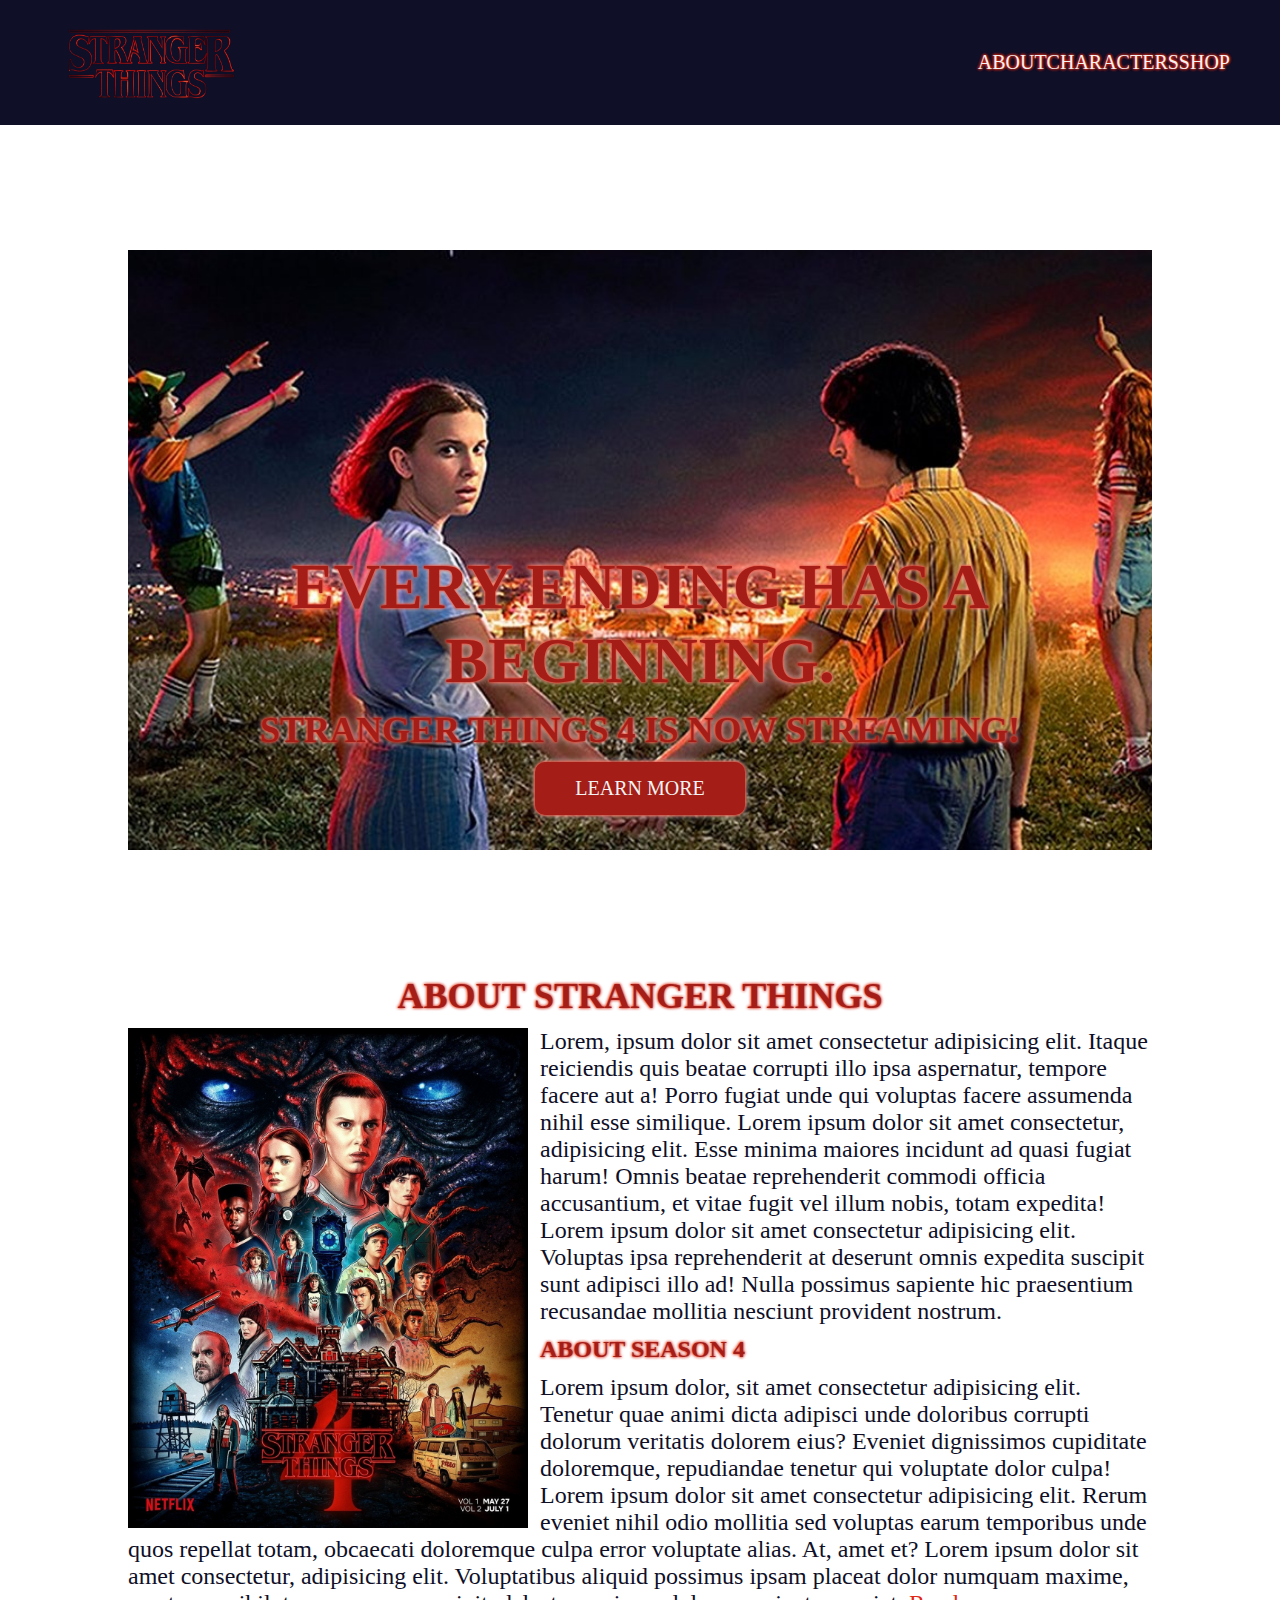
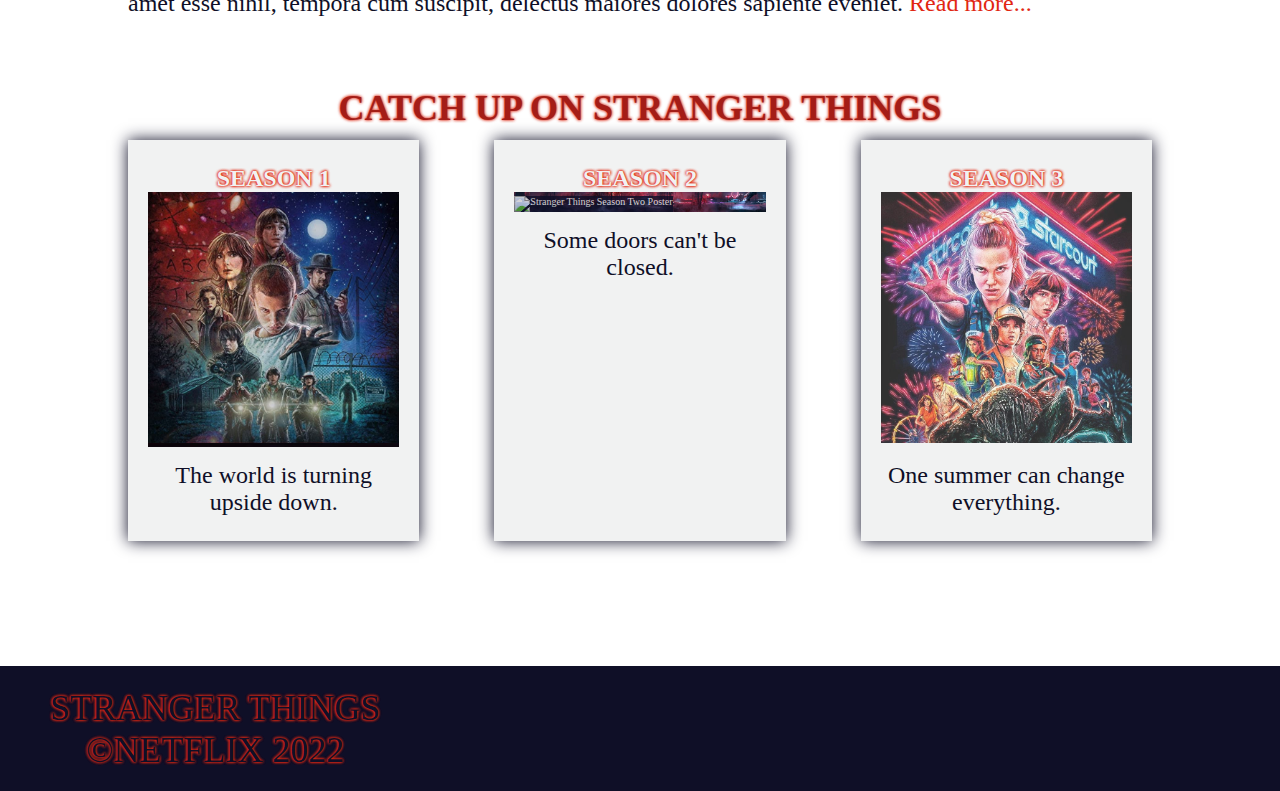
==== about.html @ 23932d37 "finishing touches" ====
<!DOCTYPE html>
<html lang="en">
	<head>
		<meta charset="UTF-8" />
		<meta http-equiv="X-UA-Compatible" content="IE=edge" />
		<meta name="viewport" content="width=device-width, initial-scale=1.0" />
		<link
			rel="stylesheet"
			href="https://cdnjs.cloudflare.com/ajax/libs/font-awesome/6.1.1/css/all.min.css"
			integrity="sha512-KfkfwYDsLkIlwQp6LFnl8zNdLGxu9YAA1QvwINks4PhcElQSvqcyVLLD9aMhXd13uQjoXtEKNosOWaZqXgel0g=="
			crossorigin="anonymous"
			referrerpolicy="no-referrer"
		/>
		<link rel="stylesheet" href="styles/main.css" />
		<link rel="stylesheet" href="styles/about.css" />
		<title>About</title>
	</head>
	<body>
		<div id="grid">
			<!-- START HEADER -->
			<header class="header">
				<!-- START NAV -->
				<header class="header">
					<!-- START NAV -->
					<nav class="nav">
						<div class="nav__logo">
							<a href="home.html" class="subheading">
								<img class="nav__img" src="assets/images/logo.png" alt="Stranger Things Logo" />
							</a>
						</div>
						<div class="nav__links">
							<a href="about.html" class="nav__link nav__link_nav glow_light">About</a>
							<a href="characters.html" class="nav__link nav__link_nav glow_light">Characters</a>
							<a href="shop.html" class="nav__link nav__link_nav glow_light">Shop</a>
						</div>
					</nav>
					<!-- END NAV -->
				</header>
				<!-- END NAV -->
			</header>
			<!-- END HEADER -->

			<!-- START MAIN -->
			<main class="main__wrapper">
				<!-- <h1 class="heading">Every ending has a beginning.</h1>
			<br>
			<h2 class="subheading">Stranger Things 4 Is Now Streaming!</h2>
			<br> -->
				<!-- START HERO -->
				<section class="hero">
					<div class="hero__jumbotron hero__jumbotron_about">
						<h1 class="heading glow_red">Every ending has a beginning.</h1>
						<br />
						<h2 class="subheading glow_red">Stranger Things 4 Is Now Streaming!</h2>
						<br />
						<a href="#content" class="btn btn_primary-red">Learn More</a>
					</div>
				</section>
				<!-- END HERO -->

				<!-- START CONTENT -->
				<section id="content">
					<h2 class="subheading text-center glow_red">About Stranger Things</h2>
					<br />
					<div class="content__article-image">
						<img
							class="poster"
							src="/assets/images/stranger-things-4-poster.jpeg"
							height="500"
							alt="Stranger Things 4 Poster"
						/>
					</div>
					<article class="content__article">
						<p class="body-text">
							Lorem, ipsum dolor sit amet consectetur adipisicing elit. Itaque reiciendis quis
							beatae corrupti illo ipsa aspernatur, tempore facere aut a! Porro fugiat unde qui
							voluptas facere assumenda nihil esse similique. Lorem ipsum dolor sit amet
							consectetur, adipisicing elit. Esse minima maiores incidunt ad quasi fugiat harum!
							Omnis beatae reprehenderit commodi officia accusantium, et vitae fugit vel illum
							nobis, totam expedita! Lorem ipsum dolor sit amet consectetur adipisicing elit.
							Voluptas ipsa reprehenderit at deserunt omnis expedita suscipit sunt adipisci illo ad!
							Nulla possimus sapiente hic praesentium recusandae mollitia nesciunt provident
							nostrum.
						</p>
						<br />
						<h3 class="section-headline glow_red">About Season 4</h3>
						<br />
						<p class="body-text">
							Lorem ipsum dolor, sit amet consectetur adipisicing elit. Tenetur quae animi dicta
							adipisci unde doloribus corrupti dolorum veritatis dolorem eius? Eveniet dignissimos
							cupiditate doloremque, repudiandae tenetur qui voluptate dolor culpa! Lorem ipsum
							dolor sit amet consectetur adipisicing elit. Rerum eveniet nihil odio mollitia sed
							voluptas earum temporibus unde quos repellat totam, obcaecati doloremque culpa error
							voluptate alias. At, amet et? Lorem ipsum dolor sit amet consectetur, adipisicing
							elit. Voluptatibus aliquid possimus ipsam placeat dolor numquam maxime, amet esse
							nihil, tempora cum suscipit, delectus maiores dolores sapiente eveniet.
							<a href="#" class="body-text read-more">Read more...</a>
						</p>
					</article>
					<!-- START IMAGE GALLERY -->
					<h2 class="subheading text-center glow_red">Catch Up On Stranger Things</h2>
					<br />
					<div id="card__grid">
						<div class="card">
							<div class="card-header card-header_about">
								<h3 class="section-headline text-center glow_light">Season 1</h3>
							</div>
							<div class="card-body card-body_about">
								<a href="#">
									<img
										src="assets/images/poster1.jpeg"
										alt="Stranger Things Season One Poster"
										class="card-image"
									/>
								</a>
							</div>
							<div class="card-footer">
								<p class="body-text text-center">The world is turning upside down.</p>
							</div>
						</div>
						<div class="card">
							<div class="card-header card-header_about">
								<h3 class="section-headline text-center glow_light">Season 2</h3>
							</div>
							<div class="card-body card-body_about">
								<a href="#">
									<img
										src="assets/images/poster2.jpeg"
										alt="Stranger Things Season Two Poster"
										class="card-image"
									/>
								</a>
							</div>
							<div class="card-footer">
								<p class="body-text text-center">Some doors can't be closed.</p>
							</div>
						</div>
						<div class="card">
							<div class="card-header card-header_about">
								<h3 class="section-headline text-center glow_light">Season 3</h3>
							</div>
							<div class="card-body card-body_about"></div>
							<a href="#"
								><img
									src="/assets/images/poster3.jpeg"
									alt="Stranger Things Season Three Poster"
									class="card-image"
							/></a>
							<div class="card-footer">
								<p class="body-text text-center">One summer can change everything.</p>
							</div>
						</div>
					</div>
				</section>
				<!-- END CONTENT -->
			</main>
			<!-- END MAIN -->

			<!-- START FOOTER -->
			<footer class="footer">
				<div class="footer__logo">
					<div class="subheading glow_dark">Stranger Things</div>
					<div class="subheading glow_dark">&copy;Netflix 2022</div>
				</div>
				<div class="nav__links">
					<a
						href="https://twitter.com/Stranger_Things?ref_src=twsrc%5Egoogle%7Ctwcamp%5Eserp%7Ctwgr%5Eauthor"
						class="nav__link glow_dark"
						target="_blank"
					>
						<i class="fa-brands fa-twitter nav__link_social"></i>
					</a>
					<a
						href="https://www.instagram.com/strangerthingstv/?hl=en"
						class="nav__link glow_dark"
						target="_blank"
					>
						<i class="fa-brands fa-instagram nav__link_social"></i>
					</a>
					<a
						href="https://www.facebook.com/StrangerThingsTV/"
						class="nav__link glow_dark"
						target="_blank"
					>
						<i class="fa-brands fa-facebook nav__link_social"></i>
					</a>
				</div>
			</footer>
			<!-- END FOOTER -->
		</div>
	</body>
</html>
---- styles/main.css ----
@import "fonts.css";
@import "typography.css";
@import "variables.css";
@import "components.css";
@import "global.css";
---- styles/about.css ----
.hero__jumbotron_about {
	background: url(../assets/images/stranger\ things\ season\ 3\ promo.jpeg);
	/* background-size: cover;
	background-repeat: no-repeat;
	background-position: center; */
}

.heading {
	text-align: center;
	text-transform: uppercase;
}

.subheading {
	text-align: center;
	text-transform: uppercase;
}

.body-text {
	font-size: var(--lg);
}

.poster {
	float: left;
	padding-right: 12px;
}

/* START GALLERY */
.hero__jumbotron_about {
	height: 100%;
	width: 100%;
	background: url(../assets/images/stranger\ things\ season\ 3\ promo.jpeg);
	background-position: center;
	background-size: cover;
	background-repeat: no-repeat;
	position: relative;
	display: flex;
	flex-direction: column;
	justify-content: flex-end;
	padding-bottom: 3.5rem;
	align-items: center;
	text-align: center;
}

.card-header_about {
	color: var(--primary_white);
}

.card-body_about {
	background: url(../assets/images/ST360_03_MindFlayer.jpg);
	background-size: cover;
	background-repeat: no-repeat;
	background-position: center;
}

.content__article {
	padding-bottom: 7rem;
}

/* END GALLERY */

/* START ARTICLE LINK TRANSITION */
.read-more {
	color: var(--accent_red);
	background-image: linear-gradient(var(--accent_red) 0 0);
	background-size: 0%;
	background-repeat: no-repeat;
	transition: 0.4s, background-position 0s;
}

.read-more:hover {
	color: var(--primary_white);
	background-size: 100%;
	background-position: right;
}

/* END ARTICLE LINK TRANSITION */
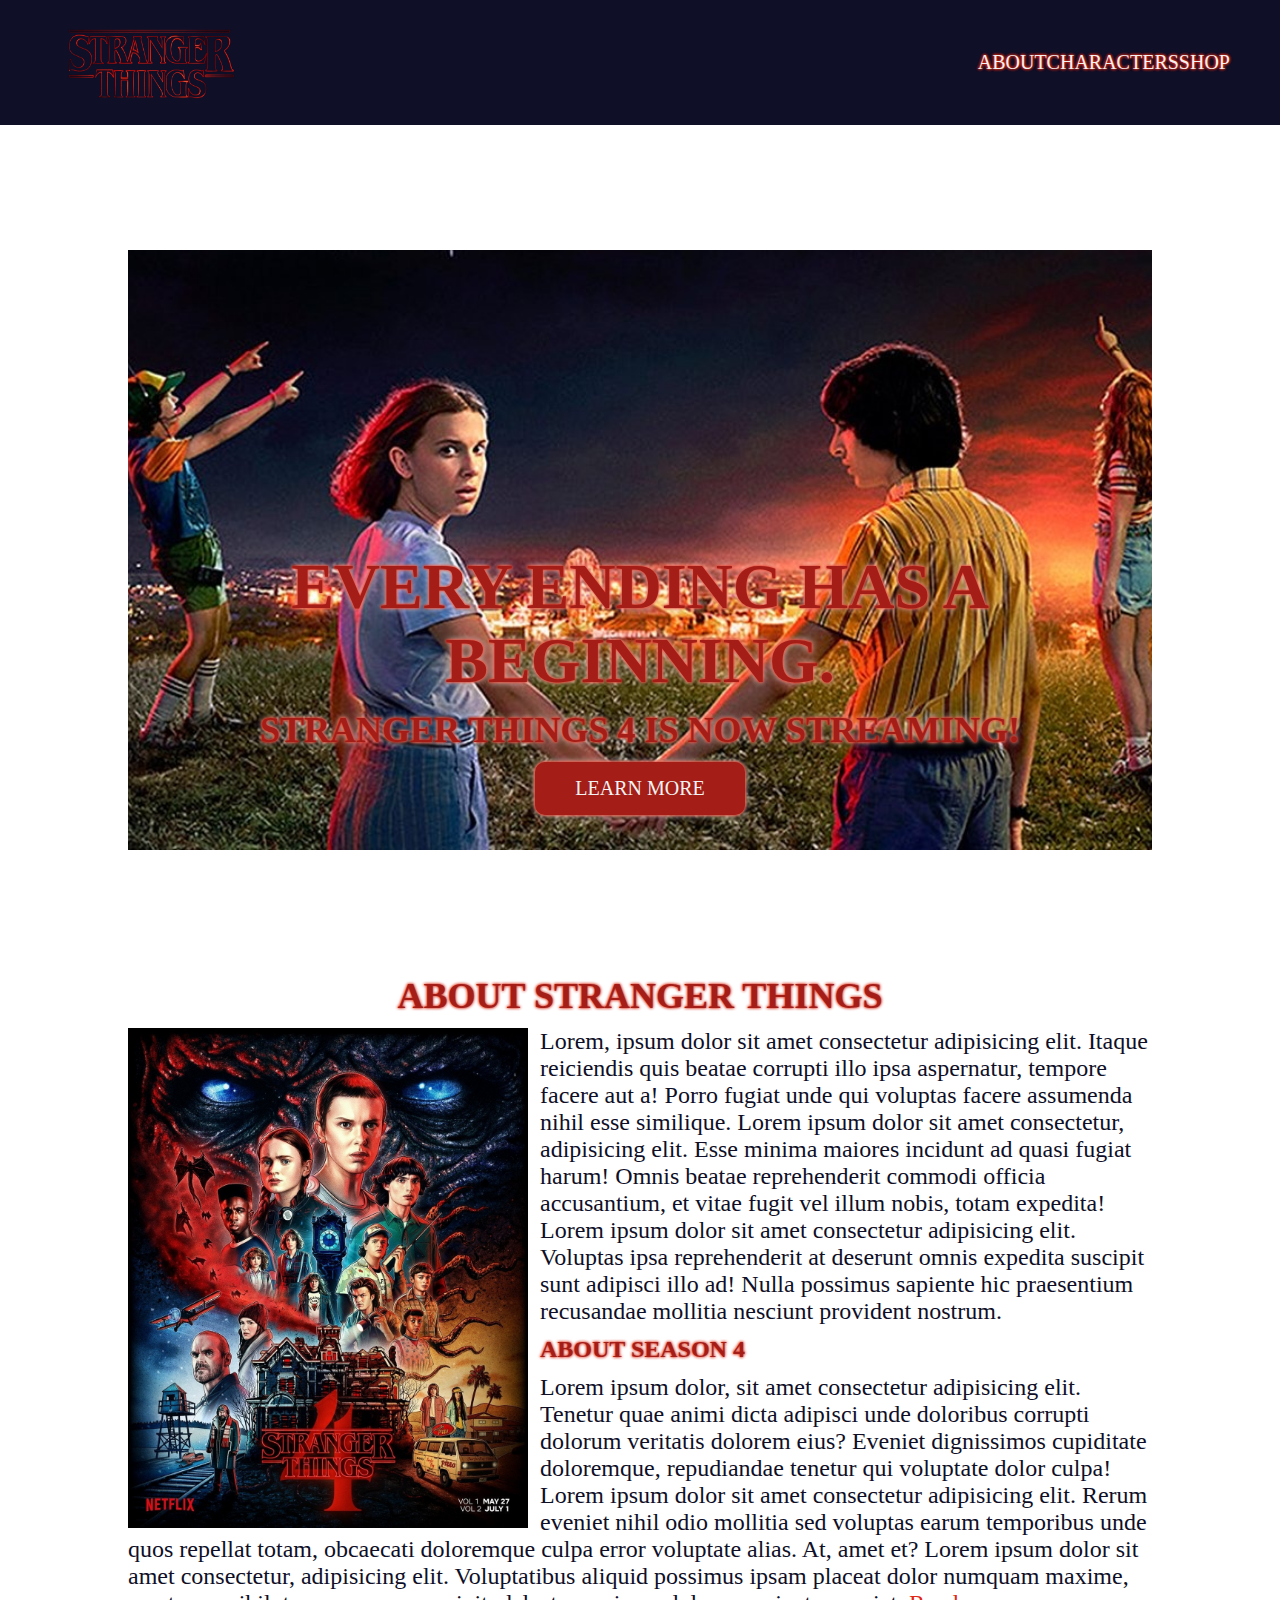
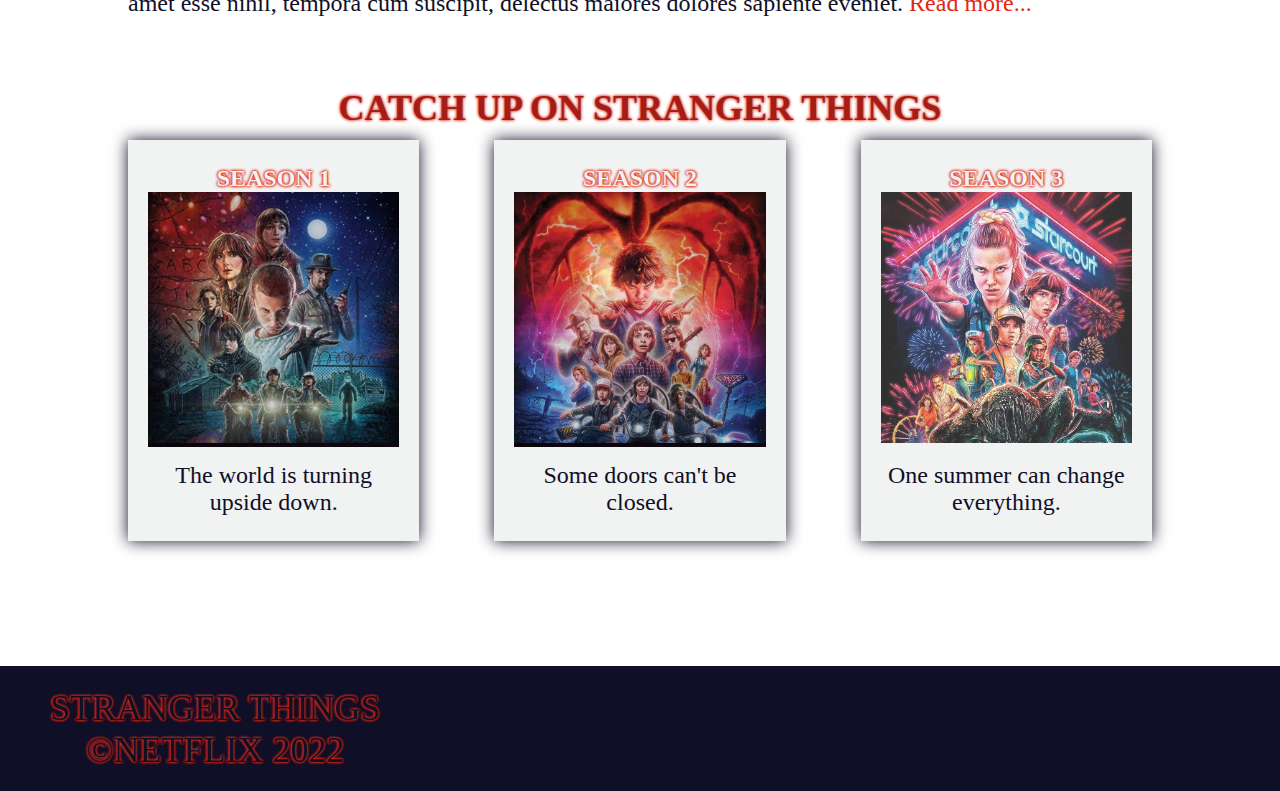
==== commit a0d43817: "fixed poster 2!" ====
--- a/about.html
+++ b/about.html
@@ -125,7 +125,7 @@
 							<div class="card-body card-body_about">
 								<a href="#">
 									<img
-										src="assets/images/poster2.jpeg"
+										src="/assets/images/poster2.jpg"
 										alt="Stranger Things Season Two Poster"
 										class="card-image"
 									/>
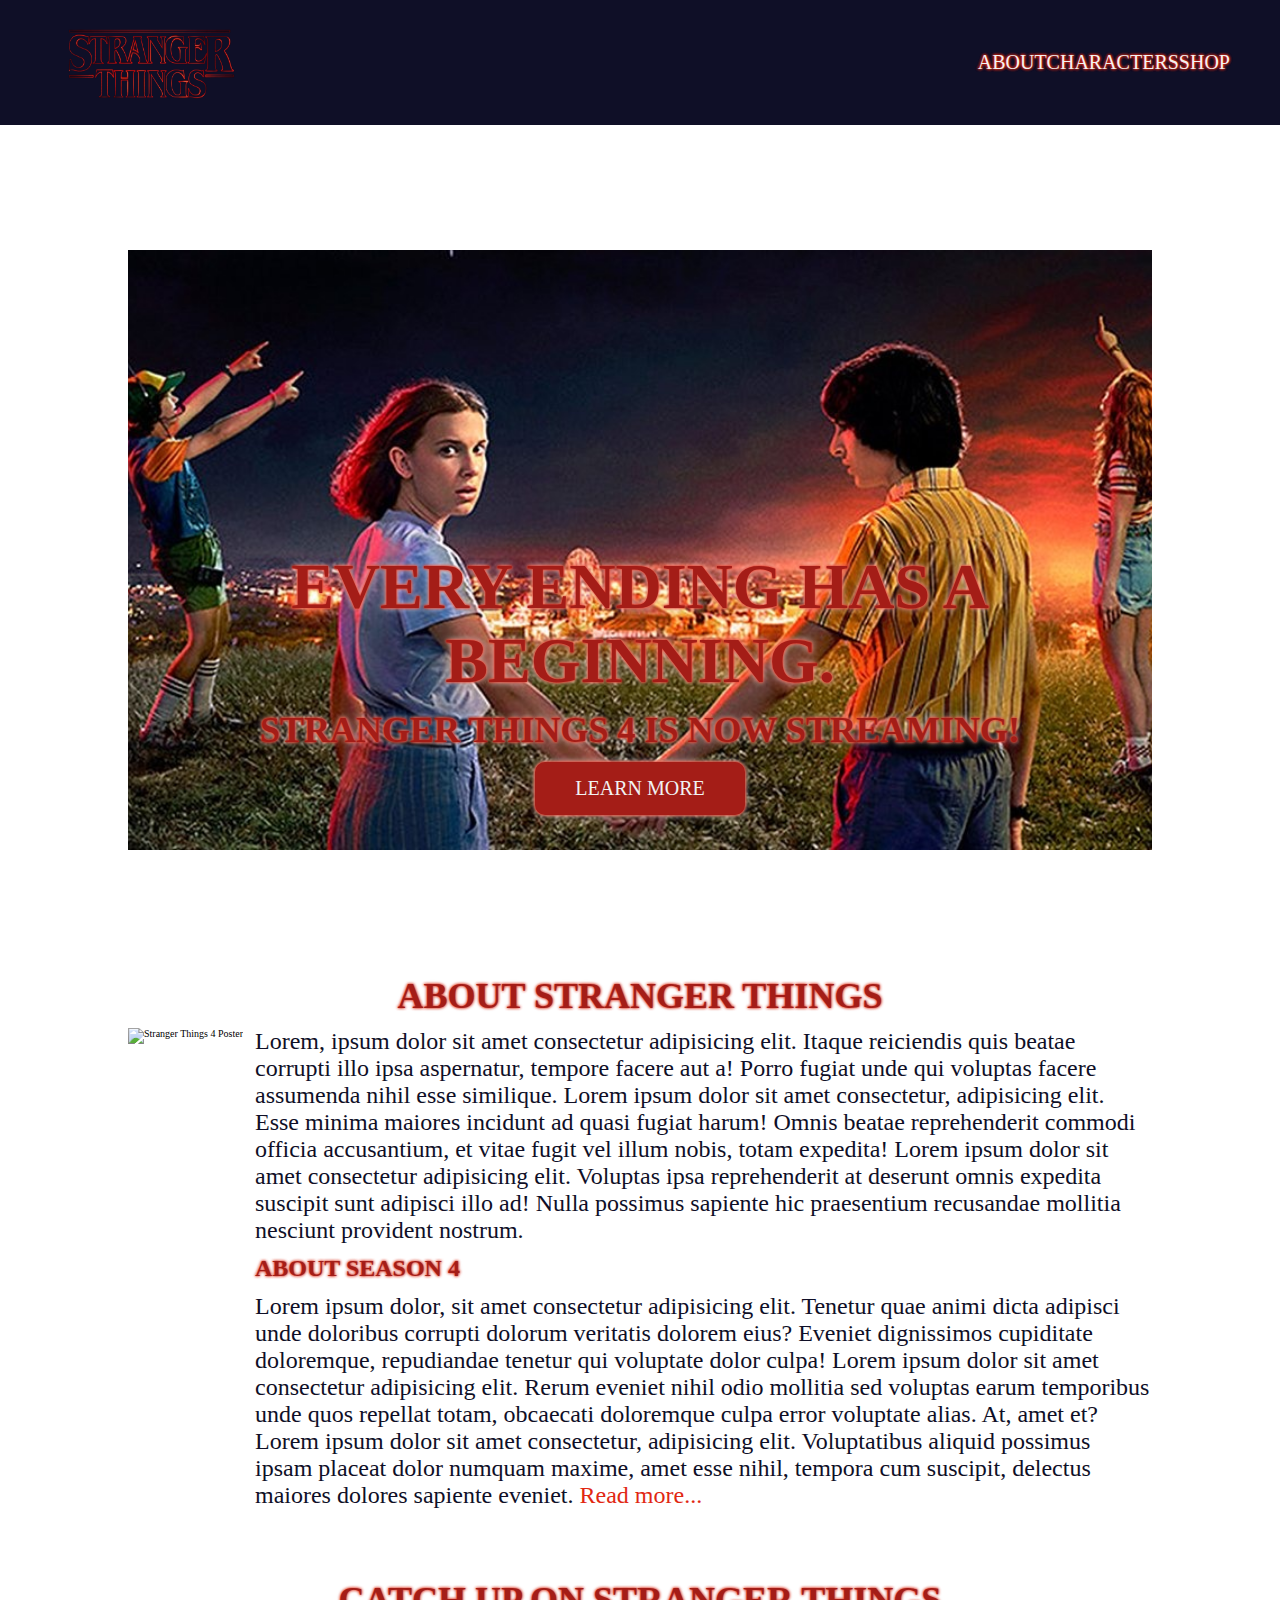
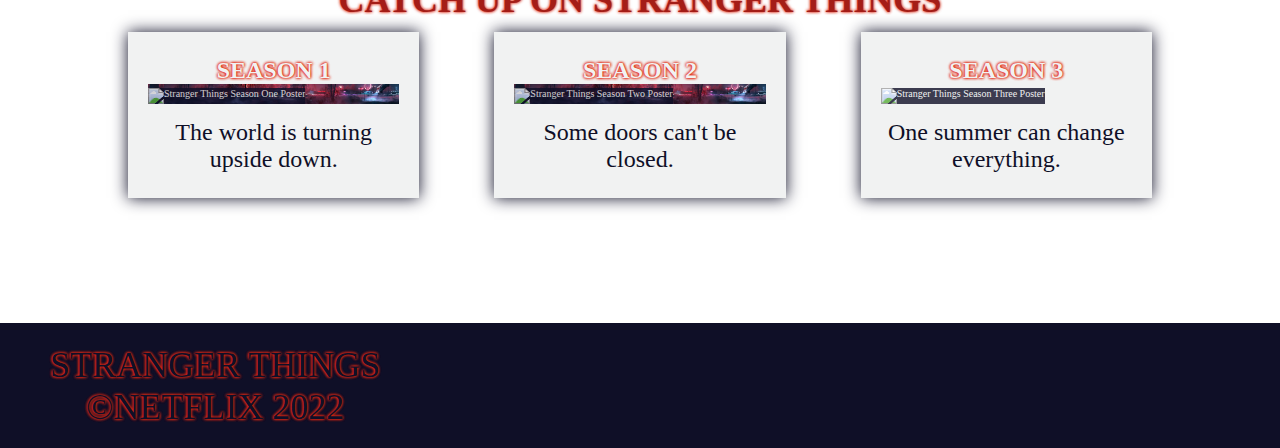
==== commit 43db318d: "fixing images (again again)" ====
--- a/about.html
+++ b/about.html
@@ -65,7 +65,7 @@
 					<div class="content__article-image">
 						<img
 							class="poster"
-							src="/assets/images/stranger-things-4-poster.jpeg"
+							src="https://i.ibb.co/tXCwtD1/stranger-things-4-poster.jpg"
 							height="500"
 							alt="Stranger Things 4 Poster"
 						/>
@@ -108,7 +108,7 @@
 							<div class="card-body card-body_about">
 								<a href="#">
 									<img
-										src="assets/images/poster1.jpeg"
+										src="https://i.ibb.co/09ZPyxC/stranger-things-1.jpg"
 										alt="Stranger Things Season One Poster"
 										class="card-image"
 									/>
@@ -125,7 +125,7 @@
 							<div class="card-body card-body_about">
 								<a href="#">
 									<img
-										src="/assets/images/poster2.jpg"
+										src="https://i.ibb.co/9r8FJ82/stranger-things-2.jpg"
 										alt="Stranger Things Season Two Poster"
 										class="card-image"
 									/>
@@ -142,7 +142,7 @@
 							<div class="card-body card-body_about"></div>
 							<a href="#"
 								><img
-									src="/assets/images/poster3.jpeg"
+									src="https://i.ibb.co/BZzXQr2/stranger-things-3.jpg"
 									alt="Stranger Things Season Three Poster"
 									class="card-image"
 							/></a>
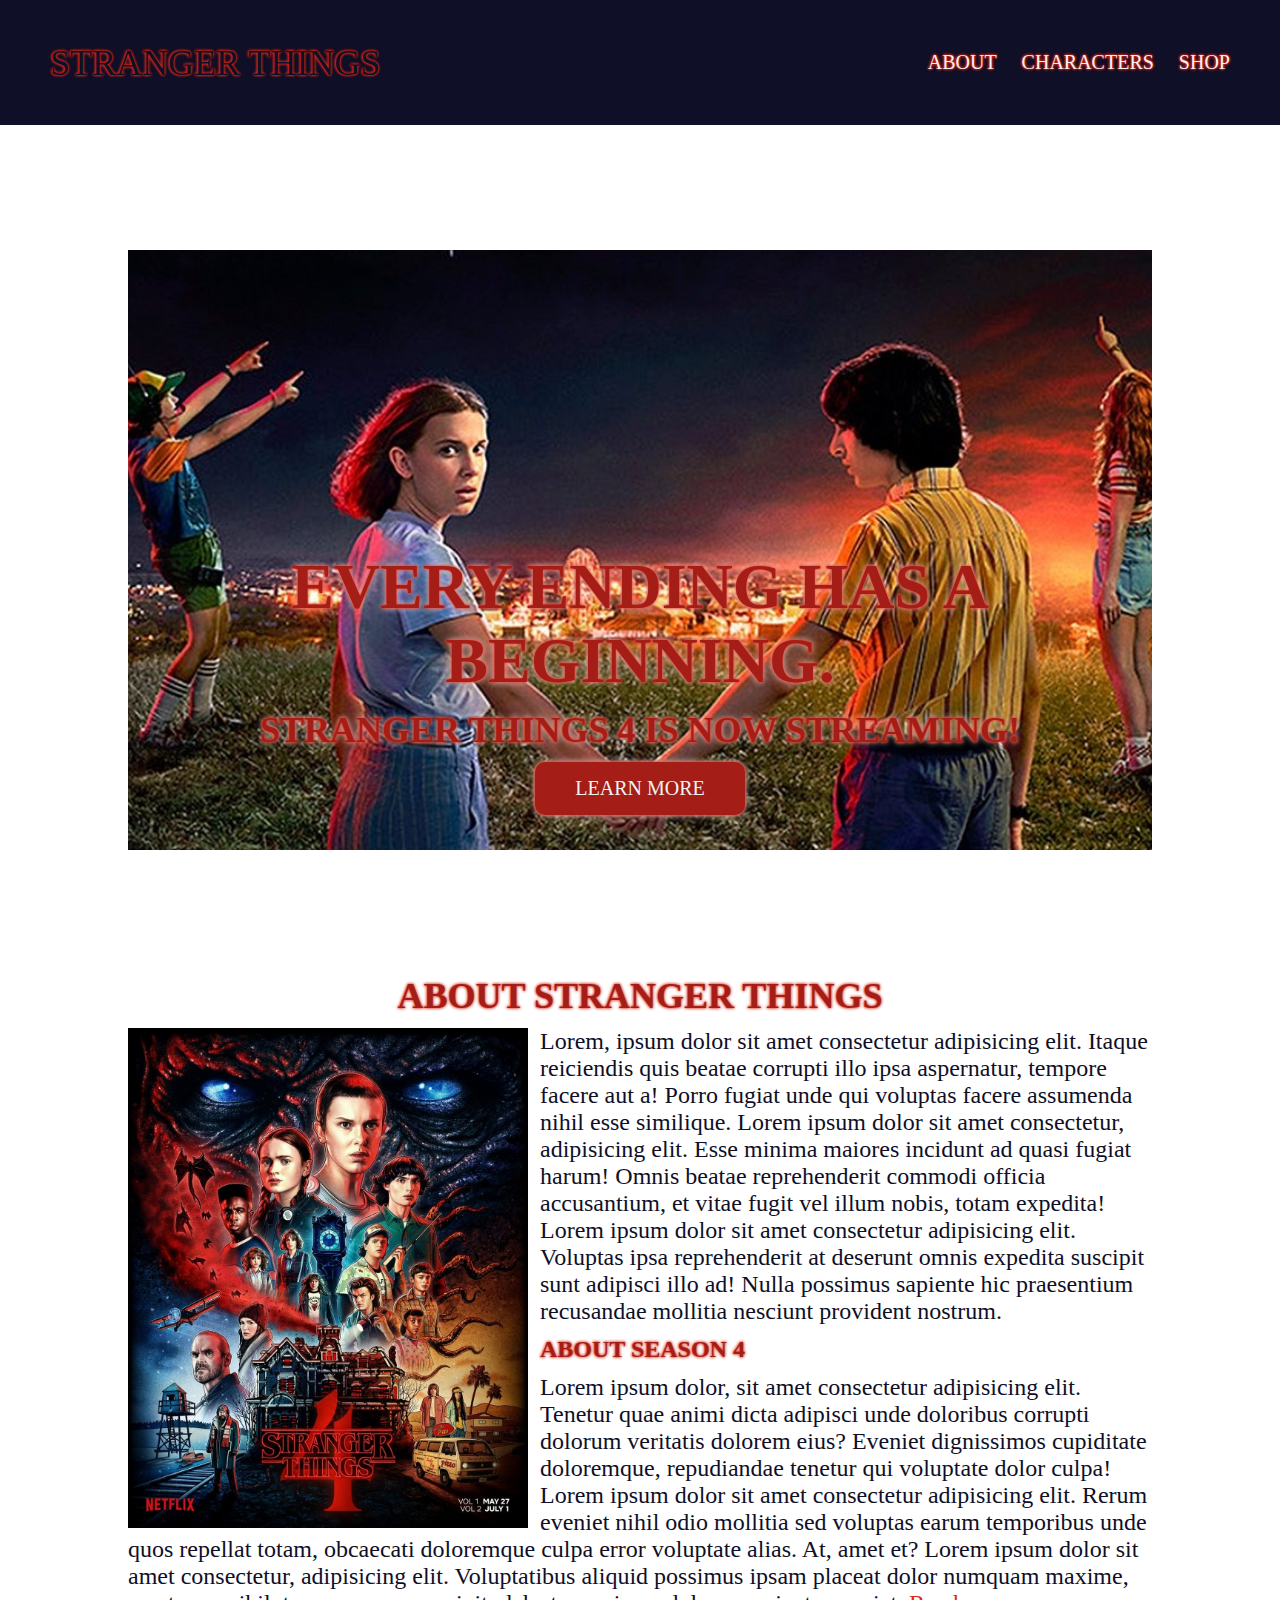
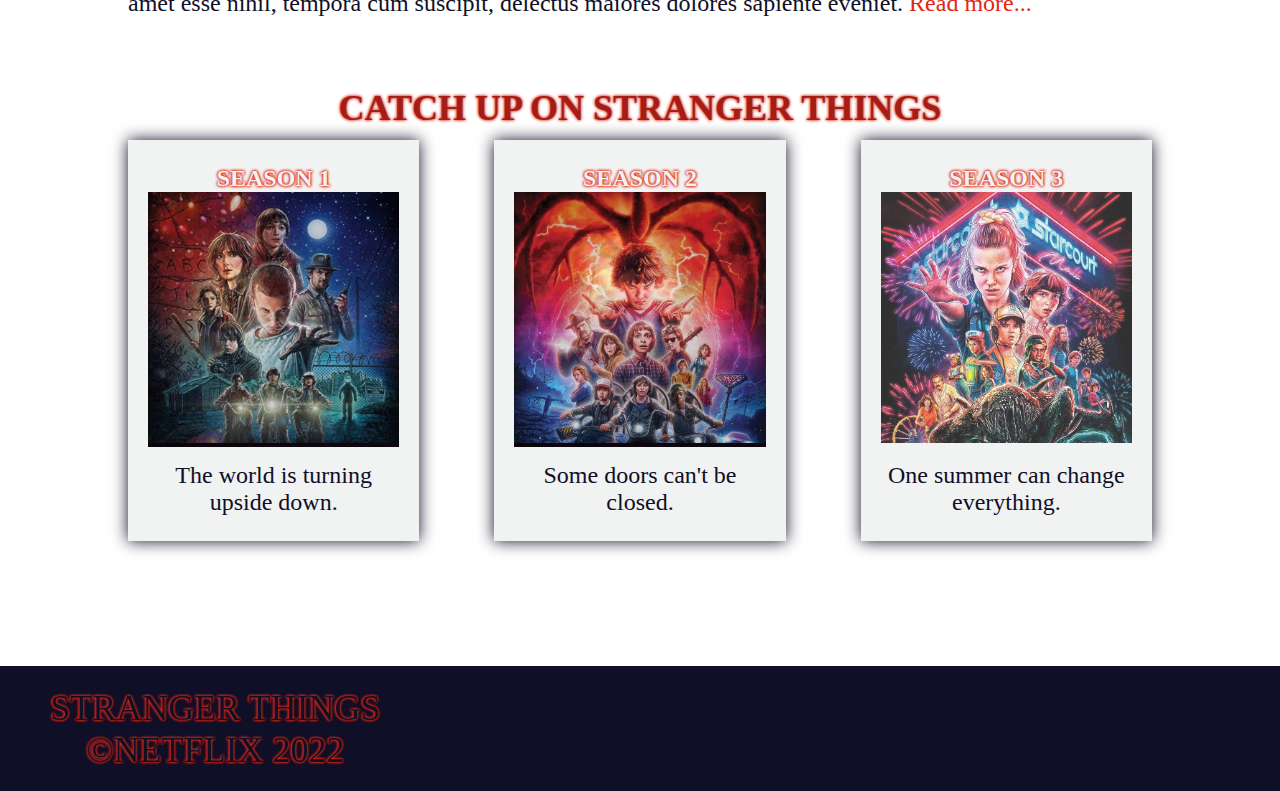
==== commit 72b79385: "responsive header and footer" ====
--- a/about.html
+++ b/about.html
@@ -24,9 +24,7 @@
 					<!-- START NAV -->
 					<nav class="nav">
 						<div class="nav__logo">
-							<a href="home.html" class="subheading">
-								<img class="nav__img" src="assets/images/logo.png" alt="Stranger Things Logo" />
-							</a>
+							<a href="home.html" class="subheading glow_dark">Stranger Things</a>
 						</div>
 						<div class="nav__links">
 							<a href="about.html" class="nav__link nav__link_nav glow_light">About</a>
@@ -65,7 +63,7 @@
 					<div class="content__article-image">
 						<img
 							class="poster"
-							src="https://i.ibb.co/tXCwtD1/stranger-things-4-poster.jpg"
+							src="/assets/images/stranger-things-4-poster.jpeg"
 							height="500"
 							alt="Stranger Things 4 Poster"
 						/>
@@ -108,7 +106,7 @@
 							<div class="card-body card-body_about">
 								<a href="#">
 									<img
-										src="https://i.ibb.co/09ZPyxC/stranger-things-1.jpg"
+										src="assets/images/stranger things 1.jpeg"
 										alt="Stranger Things Season One Poster"
 										class="card-image"
 									/>
@@ -125,7 +123,7 @@
 							<div class="card-body card-body_about">
 								<a href="#">
 									<img
-										src="https://i.ibb.co/9r8FJ82/stranger-things-2.jpg"
+										src="/assets/images/stranger things 2.jpg"
 										alt="Stranger Things Season Two Poster"
 										class="card-image"
 									/>
@@ -142,7 +140,7 @@
 							<div class="card-body card-body_about"></div>
 							<a href="#"
 								><img
-									src="https://i.ibb.co/BZzXQr2/stranger-things-3.jpg"
+									src="/assets/images/stranger things 3.jpeg"
 									alt="Stranger Things Season Three Poster"
 									class="card-image"
 							/></a>
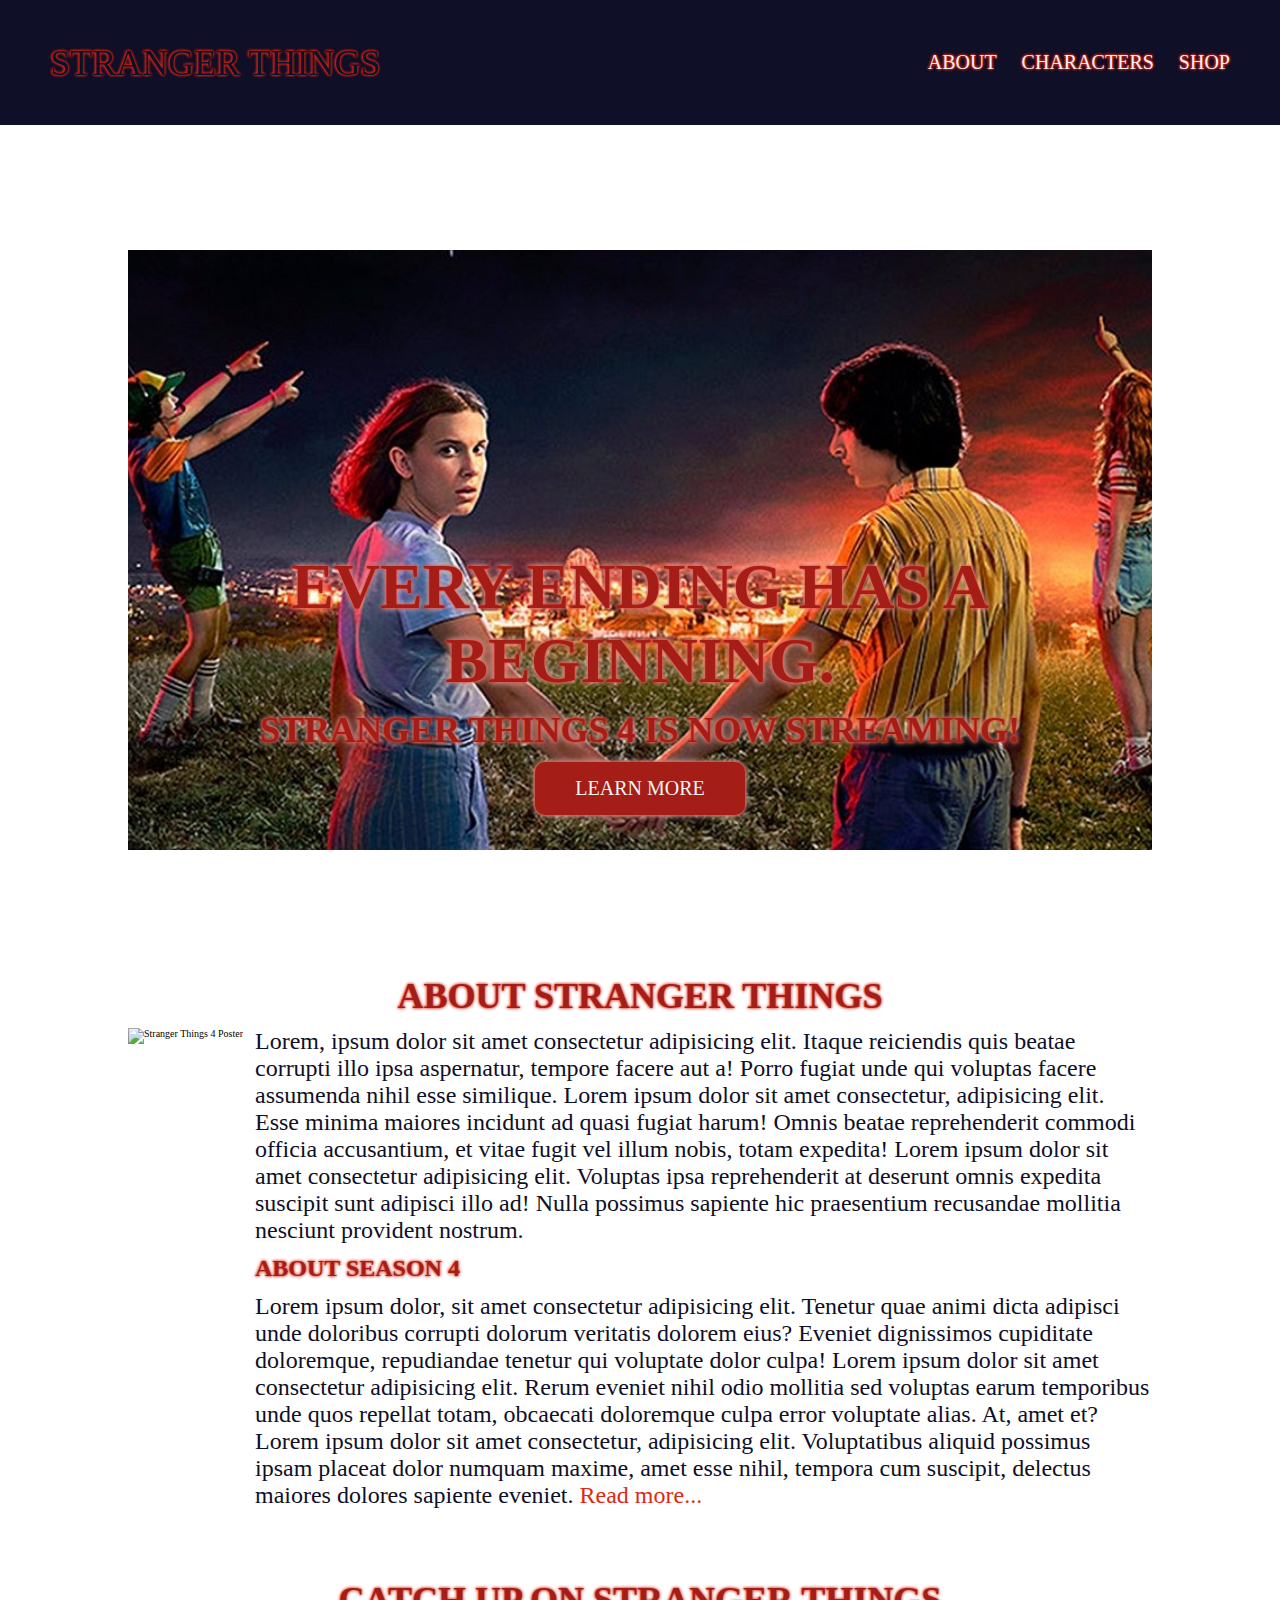
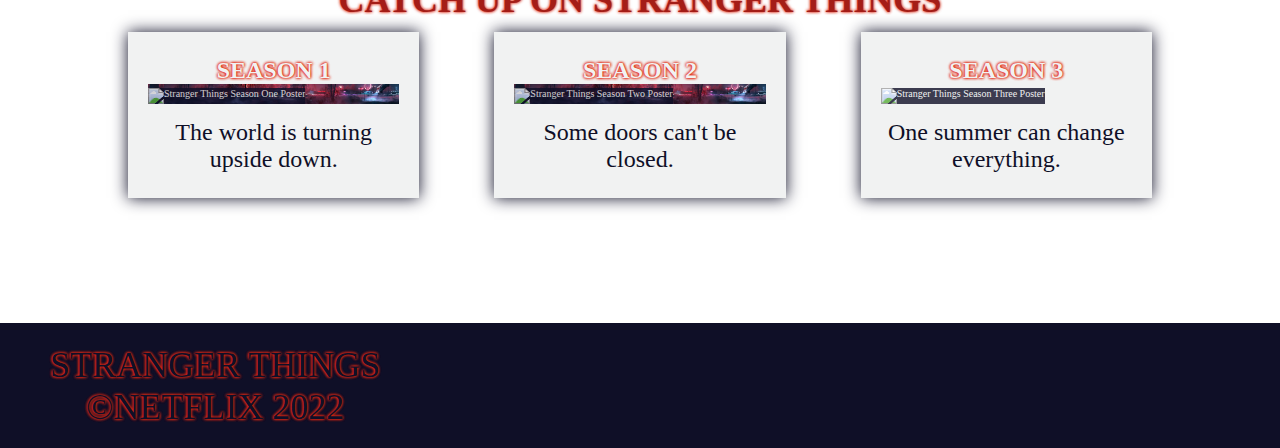
==== commit 0ddef287: "Merge pull request #27 from mnsykes/develop" ====
--- a/about.html
+++ b/about.html
@@ -63,7 +63,7 @@
 					<div class="content__article-image">
 						<img
 							class="poster"
-							src="/assets/images/stranger-things-4-poster.jpeg"
+							src="https://i.ibb.co/tXCwtD1/stranger-things-4-poster.jpg"
 							height="500"
 							alt="Stranger Things 4 Poster"
 						/>
@@ -106,7 +106,7 @@
 							<div class="card-body card-body_about">
 								<a href="#">
 									<img
-										src="assets/images/stranger things 1.jpeg"
+										src="https://i.ibb.co/09ZPyxC/stranger-things-1.jpg"
 										alt="Stranger Things Season One Poster"
 										class="card-image"
 									/>
@@ -123,7 +123,7 @@
 							<div class="card-body card-body_about">
 								<a href="#">
 									<img
-										src="/assets/images/stranger things 2.jpg"
+										src="https://i.ibb.co/9r8FJ82/stranger-things-2.jpg"
 										alt="Stranger Things Season Two Poster"
 										class="card-image"
 									/>
@@ -140,7 +140,7 @@
 							<div class="card-body card-body_about"></div>
 							<a href="#"
 								><img
-									src="/assets/images/stranger things 3.jpeg"
+									src="https://i.ibb.co/BZzXQr2/stranger-things-3.jpg"
 									alt="Stranger Things Season Three Poster"
 									class="card-image"
 							/></a>
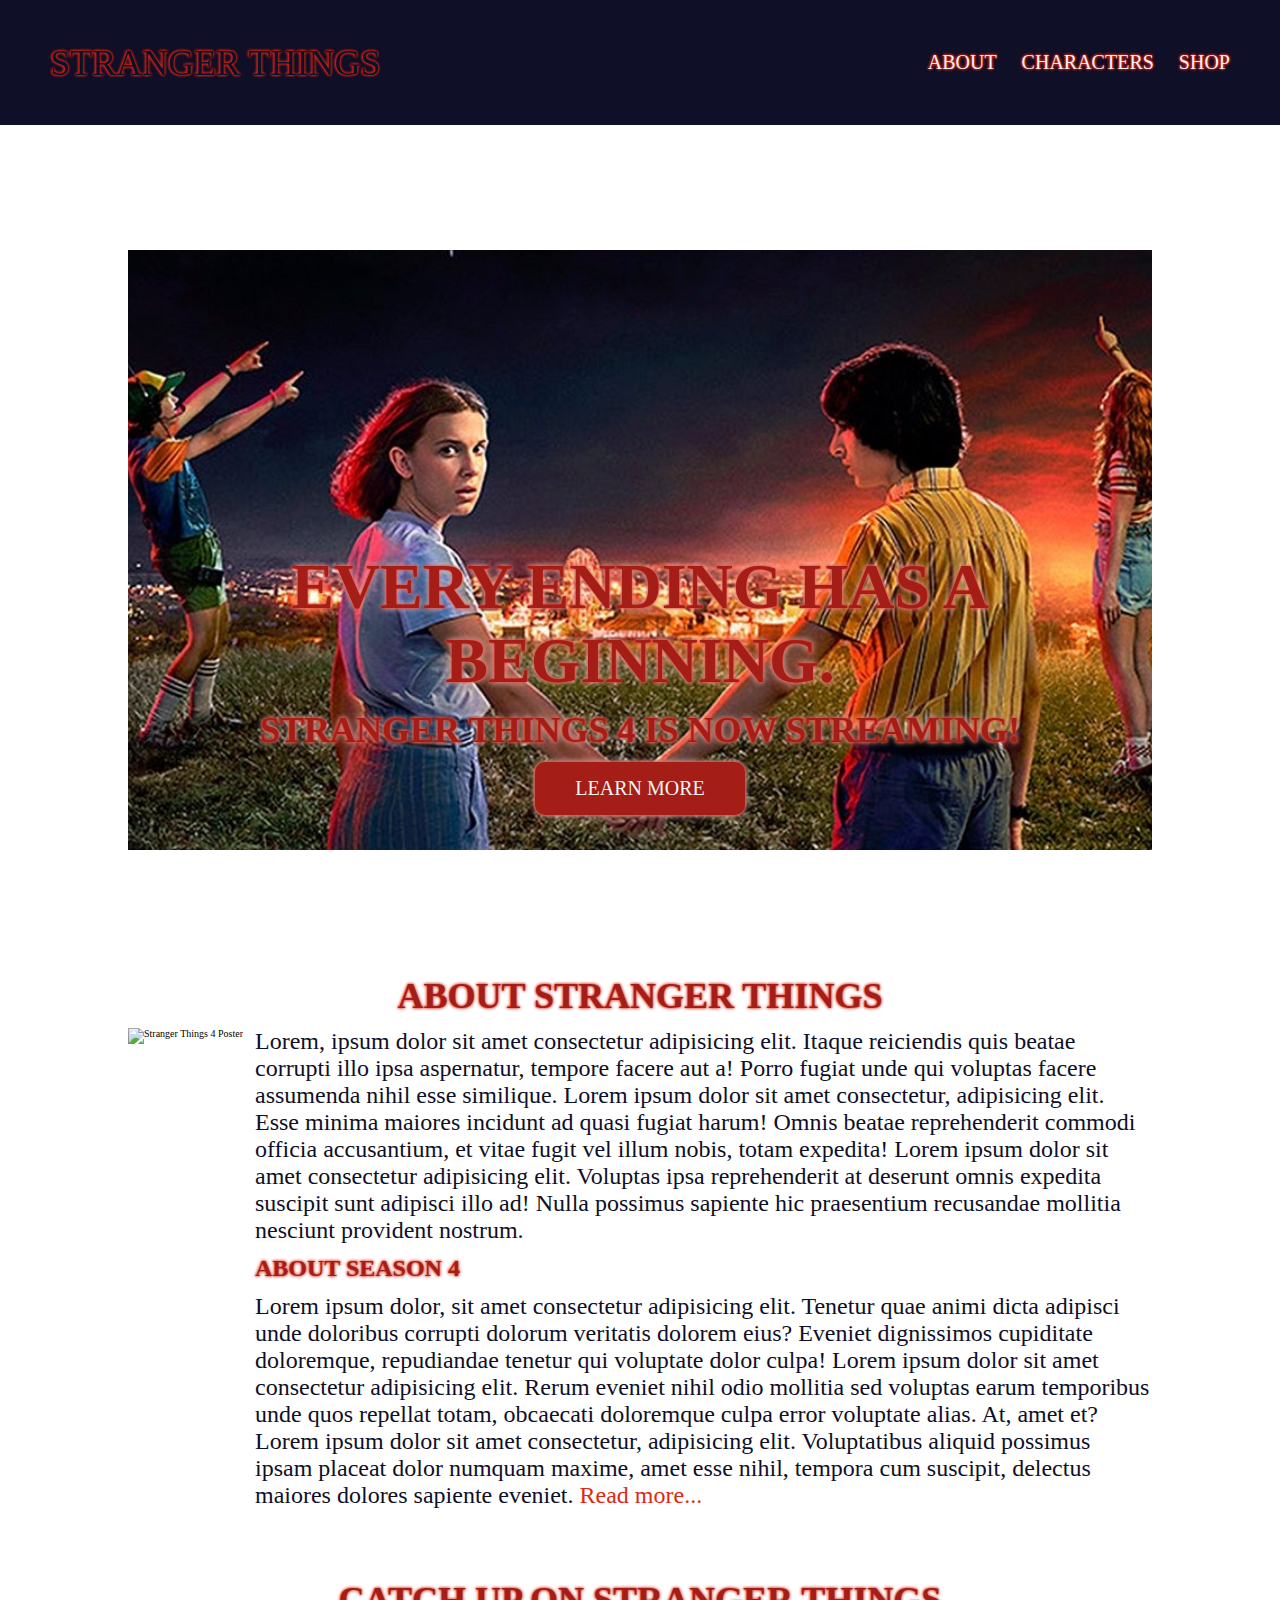
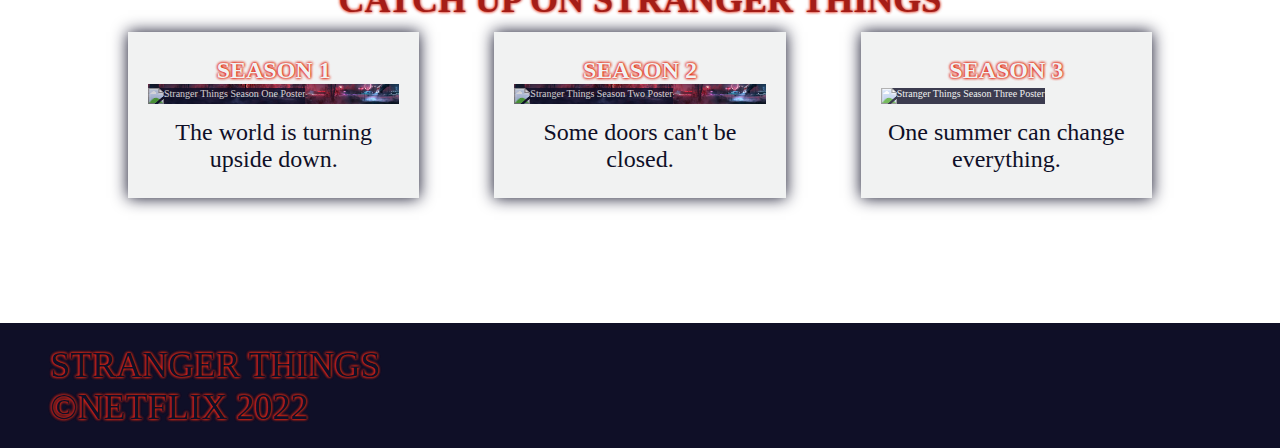
==== commit 5f07d597: "media queries" ====
--- a/about.html
+++ b/about.html
@@ -60,15 +60,15 @@
 				<section id="content">
 					<h2 class="subheading text-center glow_red">About Stranger Things</h2>
 					<br />
-					<div class="content__article-image">
-						<img
-							class="poster"
-							src="https://i.ibb.co/tXCwtD1/stranger-things-4-poster.jpg"
-							height="500"
-							alt="Stranger Things 4 Poster"
-						/>
-					</div>
 					<article class="content__article">
+						<div class="content__article-image">
+							<img
+								class="poster"
+								src="https://i.ibb.co/tXCwtD1/stranger-things-4-poster.jpg"
+								height="500"
+								alt="Stranger Things 4 Poster"
+							/>
+						</div>
 						<p class="body-text">
 							Lorem, ipsum dolor sit amet consectetur adipisicing elit. Itaque reiciendis quis
 							beatae corrupti illo ipsa aspernatur, tempore facere aut a! Porro fugiat unde qui
--- a/styles/about.css
+++ b/styles/about.css
@@ -3,16 +3,6 @@
 	/* background-size: cover;
 	background-repeat: no-repeat;
 	background-position: center; */
-}
-
-.heading {
-	text-align: center;
-	text-transform: uppercase;
-}
-
-.subheading {
-	text-align: center;
-	text-transform: uppercase;
 }
 
 .body-text {
